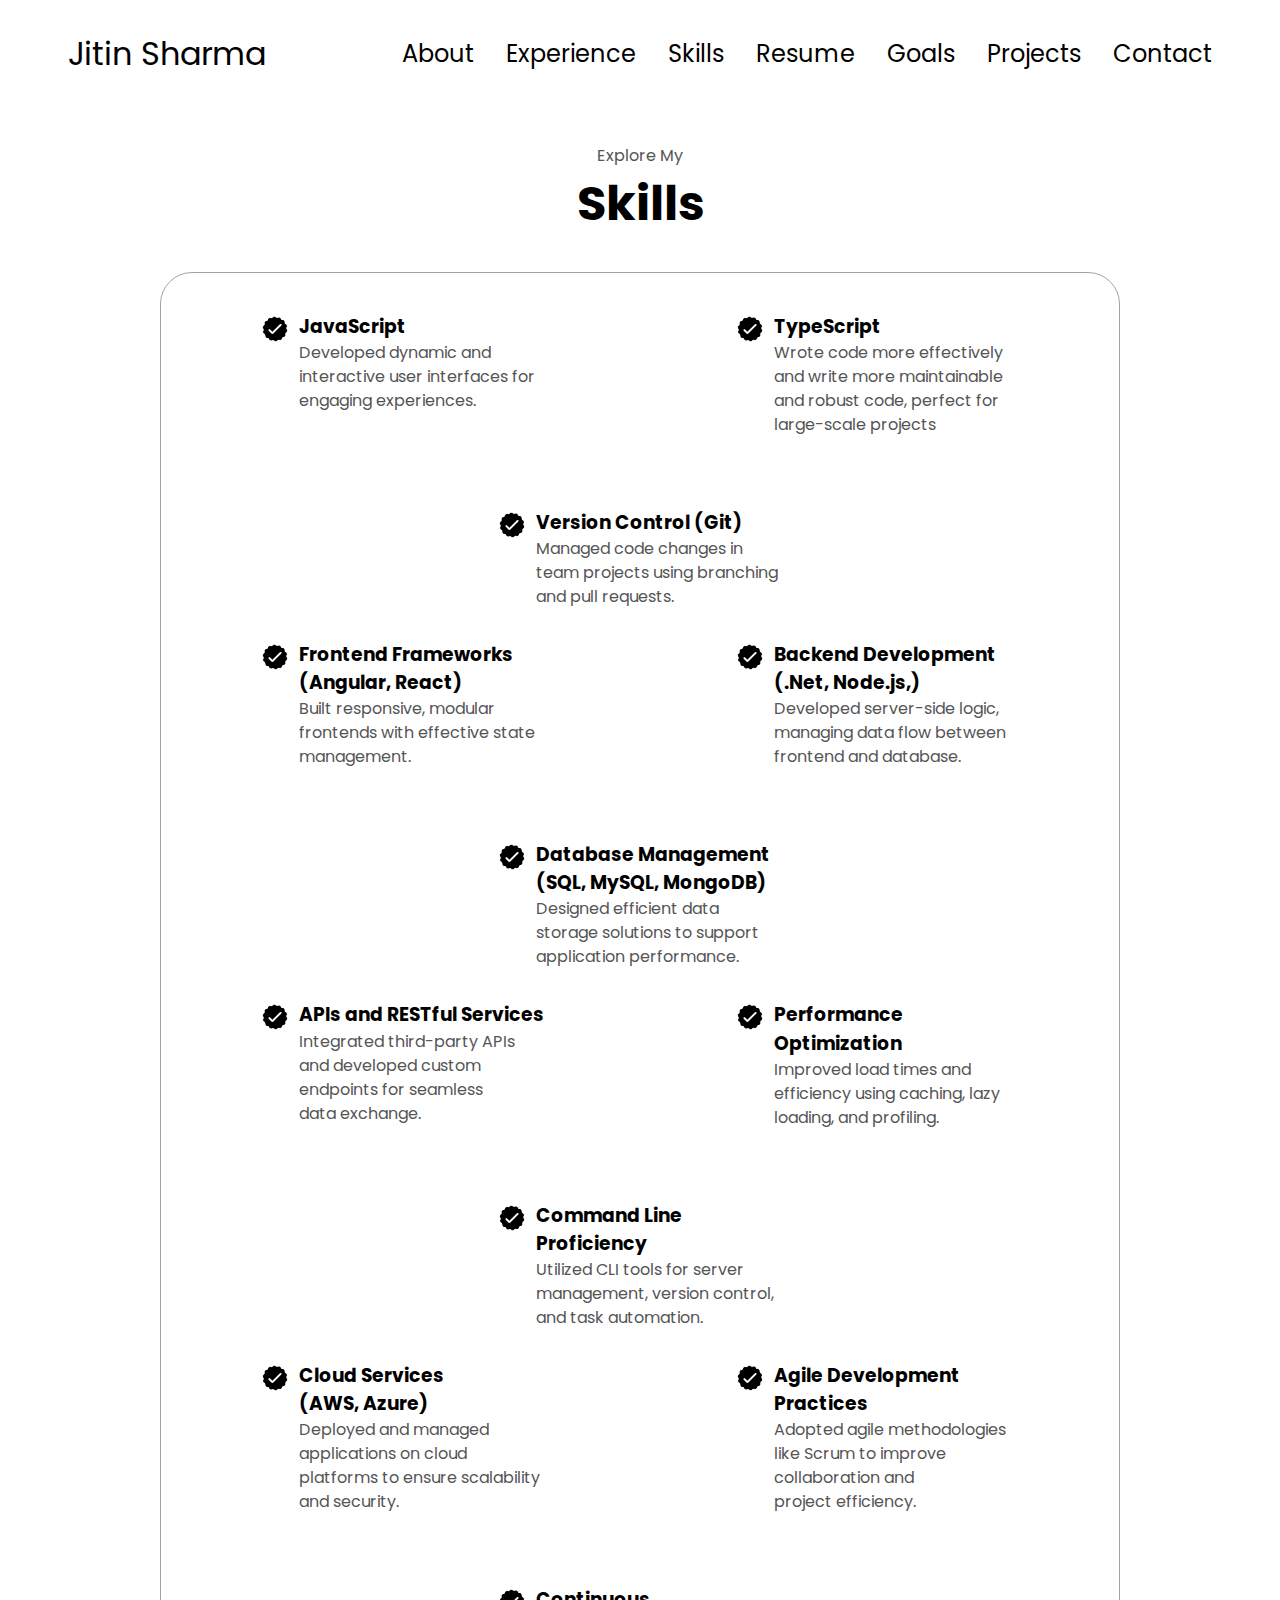
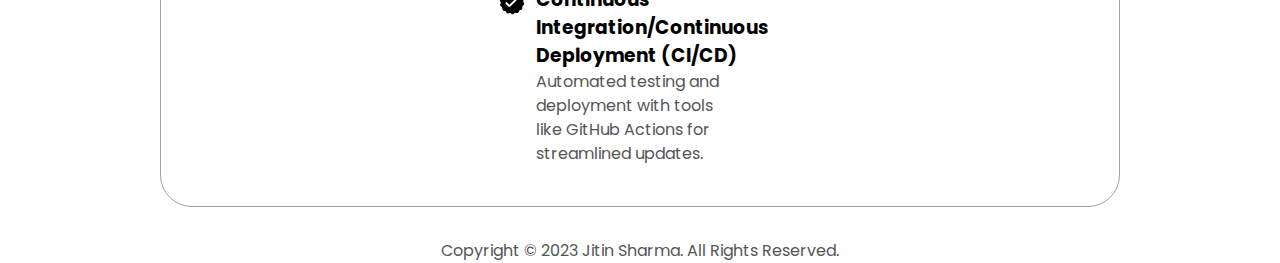
==== skills.html @ 2a78989e "added files" ====
<!DOCTYPE html>
<html lang="en">
<!-- Author: Jitin Sharma
  Description: Portfolio.
  Last Updated: Oct 28, 2024 -->

<head>
  <meta charset="UTF-8" />
  <meta http-equiv="X-UA-Compatible" content="IE=edge" />
  <meta name="viewport" content="width=device-width, initial-scale=1.0" />
  <title>Jitin Sharma</title>
  <link rel="stylesheet" href="reset-css.css" />
  <link rel="stylesheet" href="style.css" />
  <link rel="stylesheet" href="mediaqueries.css" />
</head>

<body>
  <div id="my-header"></div>
  <section id="experience">
    <p class="section__text__p1">Explore My</p>
    <h1 class="title">Skills</h1>

    <div class="experience-details-container">
      <div class="about-containers">
        <div class="details-container">
          <!-- Row 1 -->
          <div class="article-container">
            <article>
              <img src="./assets/checkmark.png" alt="Experience icon" class="icon" />
              <div class="my-skill">
                <h3>JavaScript</h3>
                <p>Developed dynamic and interactive user interfaces for engaging experiences.</p>
              </div>
            </article>
            <article>
              <img src="./assets/checkmark.png" alt="Experience icon" class="icon" />
              <div class="my-skill">
                <h3>TypeScript</h3>
                <p>Wrote code more effectively and write more maintainable and robust code, perfect for large-scale
                  projects</p>
              </div>
            </article>
            <article>
              <img src="./assets/checkmark.png" alt="Experience icon" class="icon" />
              <div class="my-skill">
                <h3>Version Control (Git)</h3>
                <p>Managed code changes in team projects using branching and pull requests.</p>
              </div>
            </article>
          </div>

          <!-- Row 2 -->
          <div class="article-container">
            <article>
              <img src="./assets/checkmark.png" alt="Experience icon" class="icon" />
              <div class="my-skill">
                <h3>Frontend Frameworks (Angular, React)</h3>
                <p>Built responsive, modular frontends with effective state management.</p>
              </div>
            </article>
            <article>
              <img src="./assets/checkmark.png" alt="Experience icon" class="icon" />
              <div class="my-skill">
                <h3>Backend Development (.Net, Node.js,)</h3>
                <p>Developed server-side logic, managing data flow between frontend and database.</p>
              </div>
            </article>
            <article>
              <img src="./assets/checkmark.png" alt="Experience icon" class="icon" />
              <div class="my-skill">
                <h3>Database Management (SQL, MySQL, MongoDB)</h3>
                <p>Designed efficient data storage solutions to support application performance.</p>
              </div>
            </article>
          </div>

          <!-- Row 3 -->
          <div class="article-container">
            <article>
              <img src="./assets/checkmark.png" alt="Experience icon" class="icon" />
              <div class="my-skill">
                <h3>APIs and RESTful Services</h3>
                <p>Integrated third-party APIs and developed custom endpoints for seamless data exchange.</p>
              </div>
            </article>
            <article>
              <img src="./assets/checkmark.png" alt="Experience icon" class="icon" />
              <div class="my-skill">
                <h3>Performance Optimization</h3>
                <p>Improved load times and efficiency using caching, lazy loading, and profiling.</p>
              </div>
            </article>
            <article>
              <img src="./assets/checkmark.png" alt="Experience icon" class="icon" />
              <div class="my-skill">
                <h3>Command Line Proficiency</h3>
                <p>Utilized CLI tools for server management, version control, and task automation.</p>
              </div>
            </article>
          </div>

          <!-- Row 4 -->
          <div class="article-container">
            <article>
              <img src="./assets/checkmark.png" alt="Experience icon" class="icon" />
              <div class="my-skill">
                <h3>Cloud Services (AWS, Azure)</h3>
                <p>Deployed and managed applications on cloud platforms to ensure scalability and security.</p>
              </div>
            </article>
            <article>
              <img src="./assets/checkmark.png" alt="Experience icon" class="icon" />
              <div class="my-skill">
                <h3>Agile Development Practices</h3>
                <p>Adopted agile methodologies like Scrum to improve collaboration and project efficiency.</p>
              </div>
            </article>
            <article>
              <img src="./assets/checkmark.png" alt="Experience icon" class="icon" />
              <div class="my-skill">
                <h3>Continuous Integration/Continuous Deployment (CI/CD)</h3>
                <p>Automated testing and deployment with tools like GitHub Actions for streamlined updates.</p>
              </div>
            </article>
          </div>

        </div>
      </div>
    </div>


  </section>
  <footer>
    <p>Copyright &#169; 2023 Jitin Sharma. All Rights Reserved.</p>
  </footer>
  <script src="script.js"></script>
</body>

</html>
---- style.css ----
/* Author: Jitin Sharma
Description: Portfolio.
Last Updated: Oct 28, 2024 */

/* GENERAL */

@import url("https://fonts.googleapis.com/css2?family=Poppins:wght@300;400;500;600&display=swap");

* {
  margin: 0;
  padding: 0;
}

body {
  font-family: "Poppins", sans-serif;
}

html {
  scroll-behavior: smooth;
}

p {
  color: rgb(85, 85, 85);
}

/* TRANSITION */

/* a,
.btn {
  transition: all 300ms ease;
} */

/* DESKTOP NAV */

nav,
.nav-links {
  display: flex;
}

nav {
  justify-content: space-around;
  align-items: center;
  height: 12vh;
}

.nav-links {
  gap: 2rem;
  list-style: none;
  font-size: 1.5rem;
}

a {
  color: black;
  text-decoration: none;
  text-decoration-color: white;
}

a:hover {
  color: grey;
  text-decoration: underline;
  text-underline-offset: 1rem;
  text-decoration-color: rgb(181, 181, 181);
}

.logo {
  font-size: 2rem;
}

.logo:hover {
  cursor: default;
}

.my-skill {
display: flex;
flex-direction: column;
}

/* HAMBURGER MENU */

#hamburger-nav {
  display: none;
}

.hamburger-menu {
  position: relative;
  display: inline-block;
}

.hamburger-icon {
  display: flex;
  flex-direction: column;
  justify-content: space-between;
  height: 24px;
  width: 30px;
  cursor: pointer;
}

.hamburger-icon span {
  width: 100%;
  height: 2px;
  background-color: black;
  /* transition: all 0.3 ease-in-out; */
}

.menu-links {
  /* position: absolute;
  top: 100%;
  right: 0;
  background-color: white;
  width: fit-content;
  max-height: 0;
  overflow: hidden;
  z-index: 99; */

  height: 100%;
  width: 0%;
  position: fixed;
  z-index: 1;
  top: 0;
  left: 0;
  background-color: rgb(53, 53, 53);
  overflow-x: hidden;
  transition: 0.3s;
  padding-top: 60px;
}

.menu-links a {
  display: block;
  padding: 10px;
  text-align: center;
  font-size: 1.5rem;
  color: rgb(255, 255, 255);
  text-decoration: none;
  /* transition: all 0.3 ease-in-out; */
}

.menu-links li {
  list-style: none;
}

.menu-links.open {
  /* max-height: 600px; */
  width: 50%;
}

.hamburger-icon.open span:first-child {
  transform: rotate(45deg) translate(10px, 5px);
}

.hamburger-icon.open span:nth-child(2) {
  opacity: 0;
}

.hamburger-icon.open span:last-child {
  transform: rotate(-45deg) translate(10px, -5px);
}

.hamburger-icon span:first-child {
  transform: none;
}

.hamburger-icon span:first-child {
  opacity: 1;
}

.hamburger-icon span:first-child {
  transform: none;
}

/* SECTIONS */

section {
  padding-top: 4vh;
  height: 96vh;
  /* height: 92vh; */
  margin: 0 10rem;
  box-sizing: border-box;
  min-height: fit-content;
}

.section-container {
  display: flex;
}

/* PROFILE SECTION */

#profile {
  display: flex;
  justify-content: center;
  gap: 5rem;
  height: 80vh;
}

.section__pic-container {
  display: flex;
  height: 400px;
  width: 400px;
  margin: auto 0;
}

.section__text {
  align-self: center;
  text-align: center;
}

.section__text p {
  font-weight: 600;
}

.section__text__p1 {
  text-align: center;
}

.section__text__p2 {
  font-size: 1.75rem;
  margin-bottom: 1rem;
}

.title {
  font-size: 3rem;
  text-align: center;
}

#socials-container {
  display: flex;
  justify-content: center;
  margin-top: 1rem;
  gap: 1rem;
}

/* ICONS */

.icon {
  cursor: pointer;
  height: 2rem;
}

/* BUTTONS */

.btn-container {
  display: flex;
  justify-content: center;
  gap: 1rem;
}

.btn {
  font-weight: 600;
  /* transition: all 300ms ease; */
  padding: 1rem;
  width: 8rem;
  border-radius: 2rem;
}

.btn-color-1,
.btn-color-2 {
  border: rgb(53, 53, 53) 0.1rem solid;
}

.btn-color-1:hover,
.btn-color-2:hover {
  cursor: pointer;
}

.btn-color-1,
.btn-color-2:hover {
  background: rgb(53, 53, 53);
  color: white;
}

.btn-color-1:hover {
  background: rgb(0, 0, 0);
}

.btn-color-2 {
  background: none;
}

.btn-color-2:hover {
  border: rgb(255, 255, 255) 0.1rem solid;
}

.btn-container {
  gap: 1rem;
}

/* ABOUT SECTION */

#about {
  position: relative;
}

.about-containers {
  gap: 2rem;
  margin-bottom: 2rem;
  margin-top: 2rem;
}

.about-details-container {
  justify-content: center;
  flex-direction: column;
}

.about-containers,
.about-details-container {
  display: flex;
  flex-direction: column;
}

.container-direction-column {
flex-direction: column;
}

.about-pic {
  border-radius: 2rem;
}

.arrow {
  position: absolute;
  right: -5rem;
  bottom: 2.5rem;
}

.details-container {
  padding: 1.5rem;
  flex: 1;
  background: white;
  border-radius: 2rem;
  border: rgb(53, 53, 53) 0.1rem solid;
  border-color: rgb(163, 163, 163);
  text-align: center;
}

.section-container {
  gap: 4rem;
  height: 80%;
}

.section__pic-container {
  height: 400px;
  width: 400px;
  margin: auto 0;
}

/* EXPERIENCE SECTION */

#experience {
  position: relative;
}

.experience-sub-title {
  color: rgb(85, 85, 85);
  font-weight: 600;
  font-size: 1.75rem;
  margin-bottom: 2rem;
}

.experience-details-container {
  display: flex;
  justify-content: center;
  flex-direction: column;
}

.article-container {
  display: flex;
  text-align: initial;
  flex-wrap: wrap;
  flex-direction: row;
  gap: 2.5rem;
  justify-content: space-around;
}

article {
  display: flex;
  width: 20rem;
  justify-content: space-around;
  gap: 0.5rem;
  padding: 1rem;
}

article .icon {
  cursor: default;
}

/* PROJECTS SECTION */

#projects {
  position: relative;
}

.color-container {
  border-color: rgb(163, 163, 163);
  /* background: rgb(250, 250, 250); */
}

.project-img {
  border-radius: 2rem;
  width: 20%;
  height: 90%;
}

.project-title {
  margin: 1rem;
  color: black;
}

.project-btn {
  color: black;
  border-color: rgb(163, 163, 163);
}

/* CONTACT */

#contact {
  display: flex;
  justify-content: center;
  flex-direction: column;
  height: 70vh;
}

.contact-info-upper-container {
  display: flex;
  justify-content: center;
  border-radius: 2rem;
  border: rgb(53, 53, 53) 0.1rem solid;
  border-color: rgb(163, 163, 163);
  background: (250, 250, 250);
  margin: 2rem auto;
  padding: 0.5rem;
}

.contact-info-container {
  display: flex;
  align-items: center;
  justify-content: center;
  gap: 0.5rem;
  margin: 1rem;
}

.contact-info-container p {
  font-size: larger;
}

.contact-icon {
  cursor: default;
}

.email-icon {
  height: 2.5rem;
}

/* FOOTER SECTION */

footer {
  height: auto;
  margin: 0 1rem;
}

footer p {
  text-align: center;
}
---- mediaqueries.css ----
/* Author: Jitin Sharma
Description: Portfolio.
Last Updated: Oct 28, 2024 */

@media screen and (max-width: 1400px) {
  #profile {
    height: 83vh;
    margin-bottom: 6rem;
  }
  .about-containers {
    flex-wrap: wrap;
  }
  #contact,
  #projects {
    height: fit-content;
  }
}

@media screen and (max-width: 1200px) {
  #desktop-nav {
    display: none;
  }
  #hamburger-nav {
    display: flex;
  }
  #experience,
  .experience-details-container {
    margin-top: 2rem;
  }
  #profile,
  .section-container {
    display: block;
  }
  .arrow {
    display: none;
  }
  section,
  .section-container {
    height: fit-content;
  }
  section {
    margin: 0 5%;
  }
  .section__pic-container {
    width: 275px;
    height: 275px;
    margin: 0 auto 2rem;
  }
  .about-containers {
    margin-top: 0;
  }
}

@media screen and (max-width: 600px) {
  #contact,
  footer {
    height: 4vh;
  }
  #profile {
    height: 83vh;
    margin-bottom: 0;
  }
  article {
    font-size: 1rem;
  }
  footer nav {
    height: fit-content;
    margin-bottom: 2rem;
  }
  .about-containers,
  .contact-info-upper-container,
  .btn-container {
    flex-wrap: wrap;
  }
  .contact-info-container {
    margin: 0;
  }
  .contact-info-container p,
  .nav-links li a {
    font-size: 1rem;
  }
  .experience-sub-title {
    font-size: 1.25rem;
  }
  .logo {
    font-size: 1.5rem;
  }
  .nav-links {
    flex-direction: column;
    gap: 0.5rem;
    text-align: center;
  }
  .section__pic-container {
    width: auto;
    height: 46vw;
    justify-content: center;
  }
  .section__text__p2 {
    font-size: 1.25rem;
  }
  .title {
    font-size: 2rem;
  }
  .text-container {
    text-align: justify;
  }
}
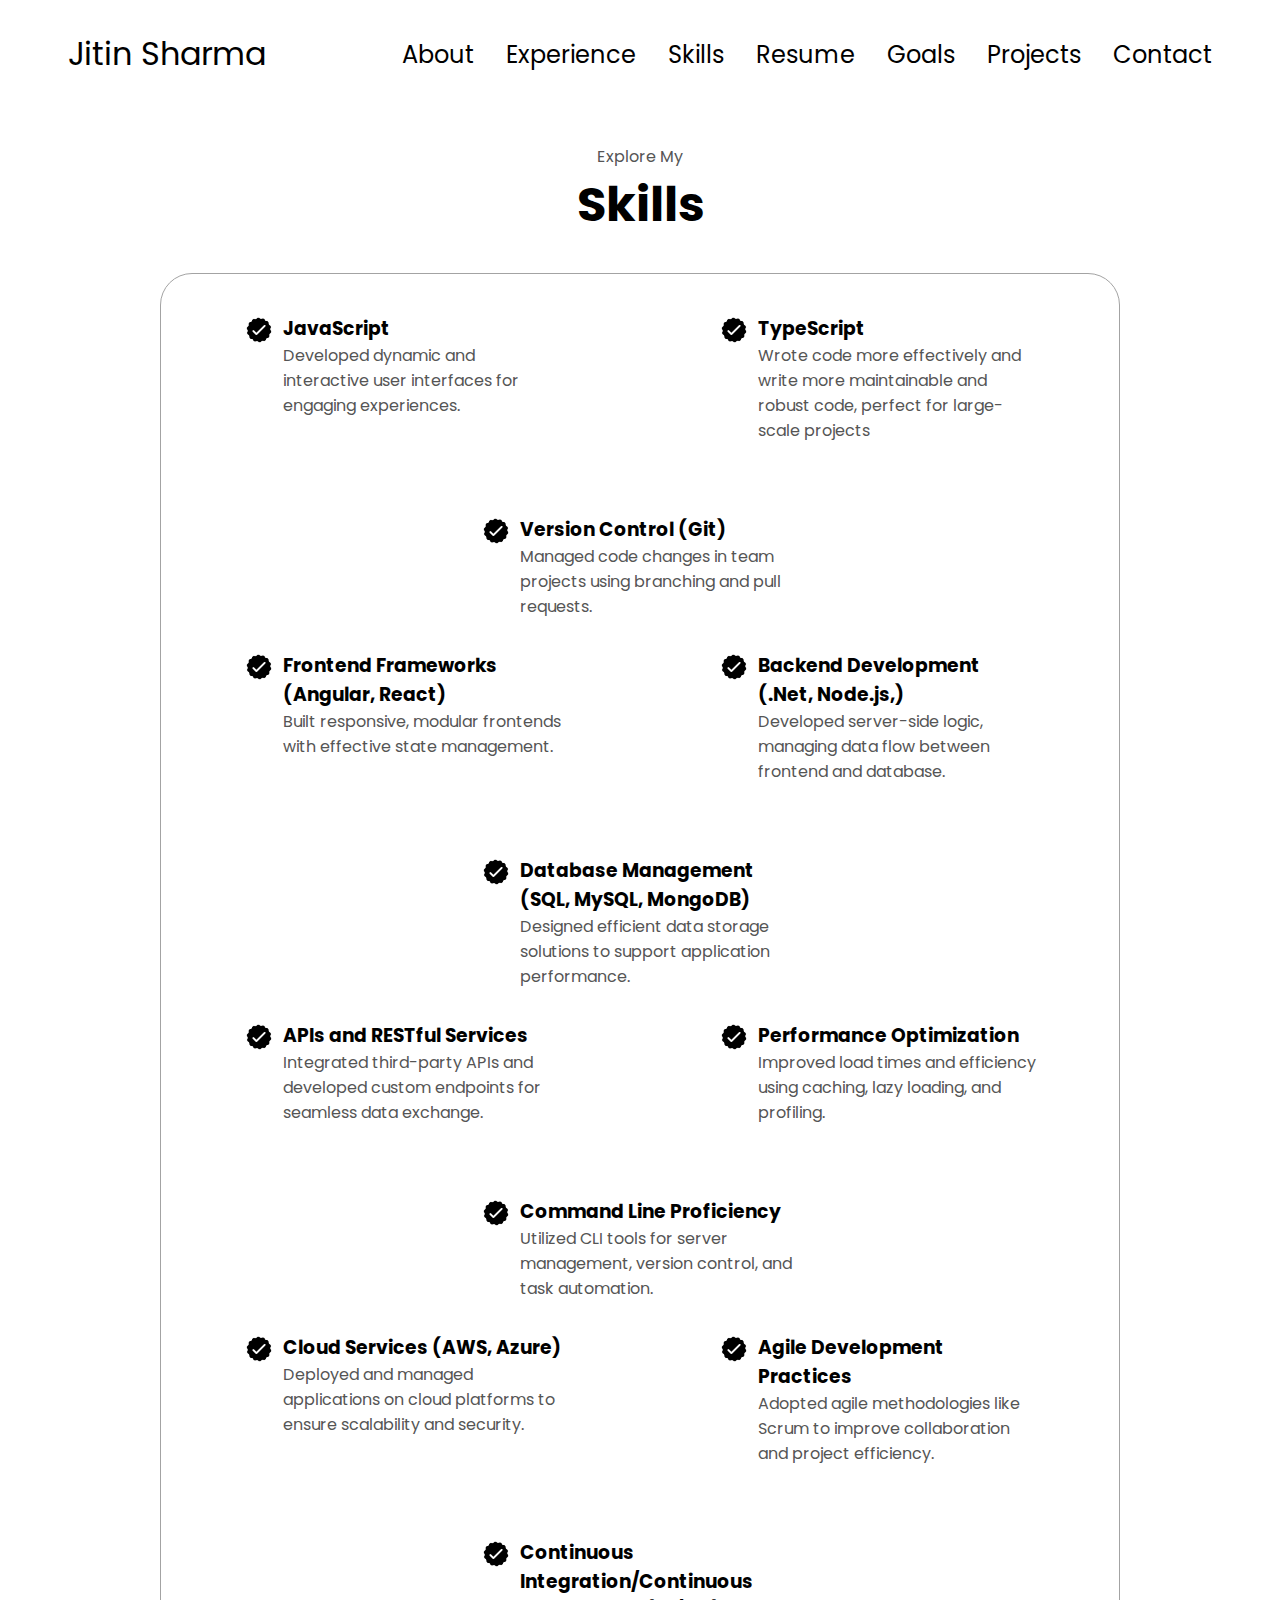
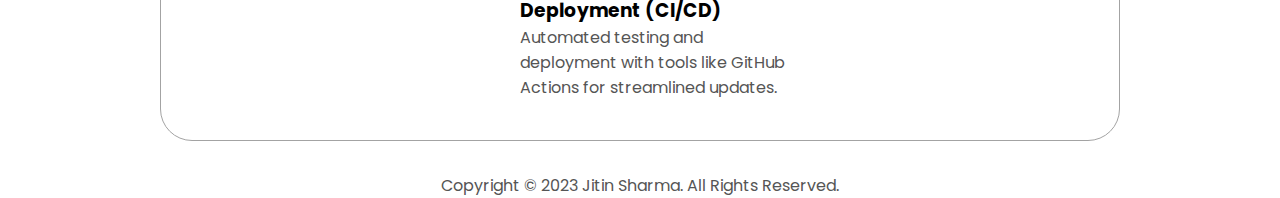
==== commit dc431f28: "Update skills.html" ====
--- a/skills.html
+++ b/skills.html
@@ -9,7 +9,7 @@
   <meta http-equiv="X-UA-Compatible" content="IE=edge" />
   <meta name="viewport" content="width=device-width, initial-scale=1.0" />
   <title>Jitin Sharma</title>
-  <link rel="stylesheet" href="reset-css.css" />
+  <!--<link rel="stylesheet" href="reset-css.css" />-->
   <link rel="stylesheet" href="style.css" />
   <link rel="stylesheet" href="mediaqueries.css" />
 </head>
@@ -136,4 +136,4 @@
   <script src="script.js"></script>
 </body>
 
-</html>+</html>
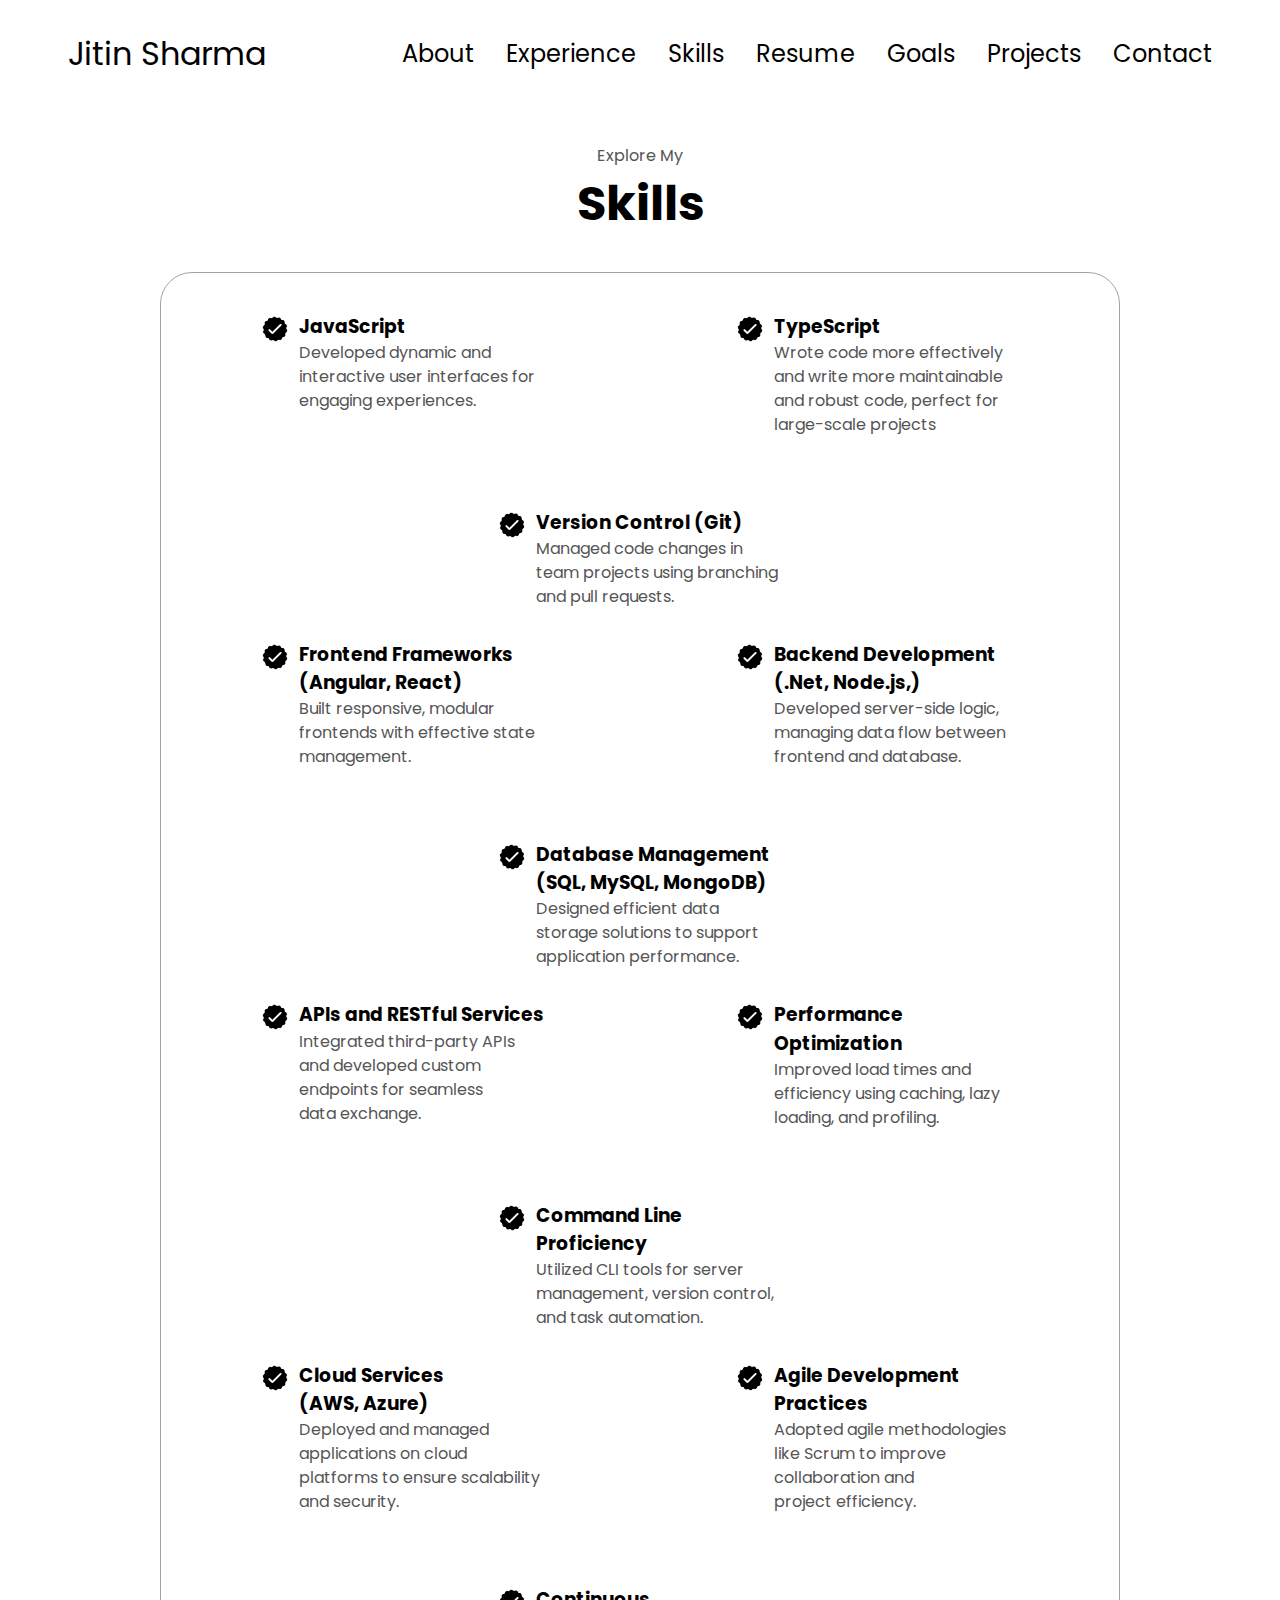
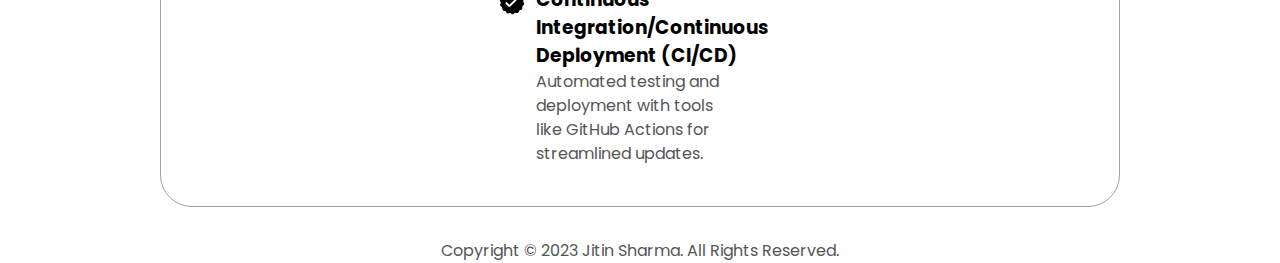
==== commit 1dc7f85e: "Update skills.html" ====
--- a/skills.html
+++ b/skills.html
@@ -9,7 +9,7 @@
   <meta http-equiv="X-UA-Compatible" content="IE=edge" />
   <meta name="viewport" content="width=device-width, initial-scale=1.0" />
   <title>Jitin Sharma</title>
-  <!--<link rel="stylesheet" href="reset-css.css" />-->
+  <link rel="stylesheet" href="reset-css.css" />
   <link rel="stylesheet" href="style.css" />
   <link rel="stylesheet" href="mediaqueries.css" />
 </head>
